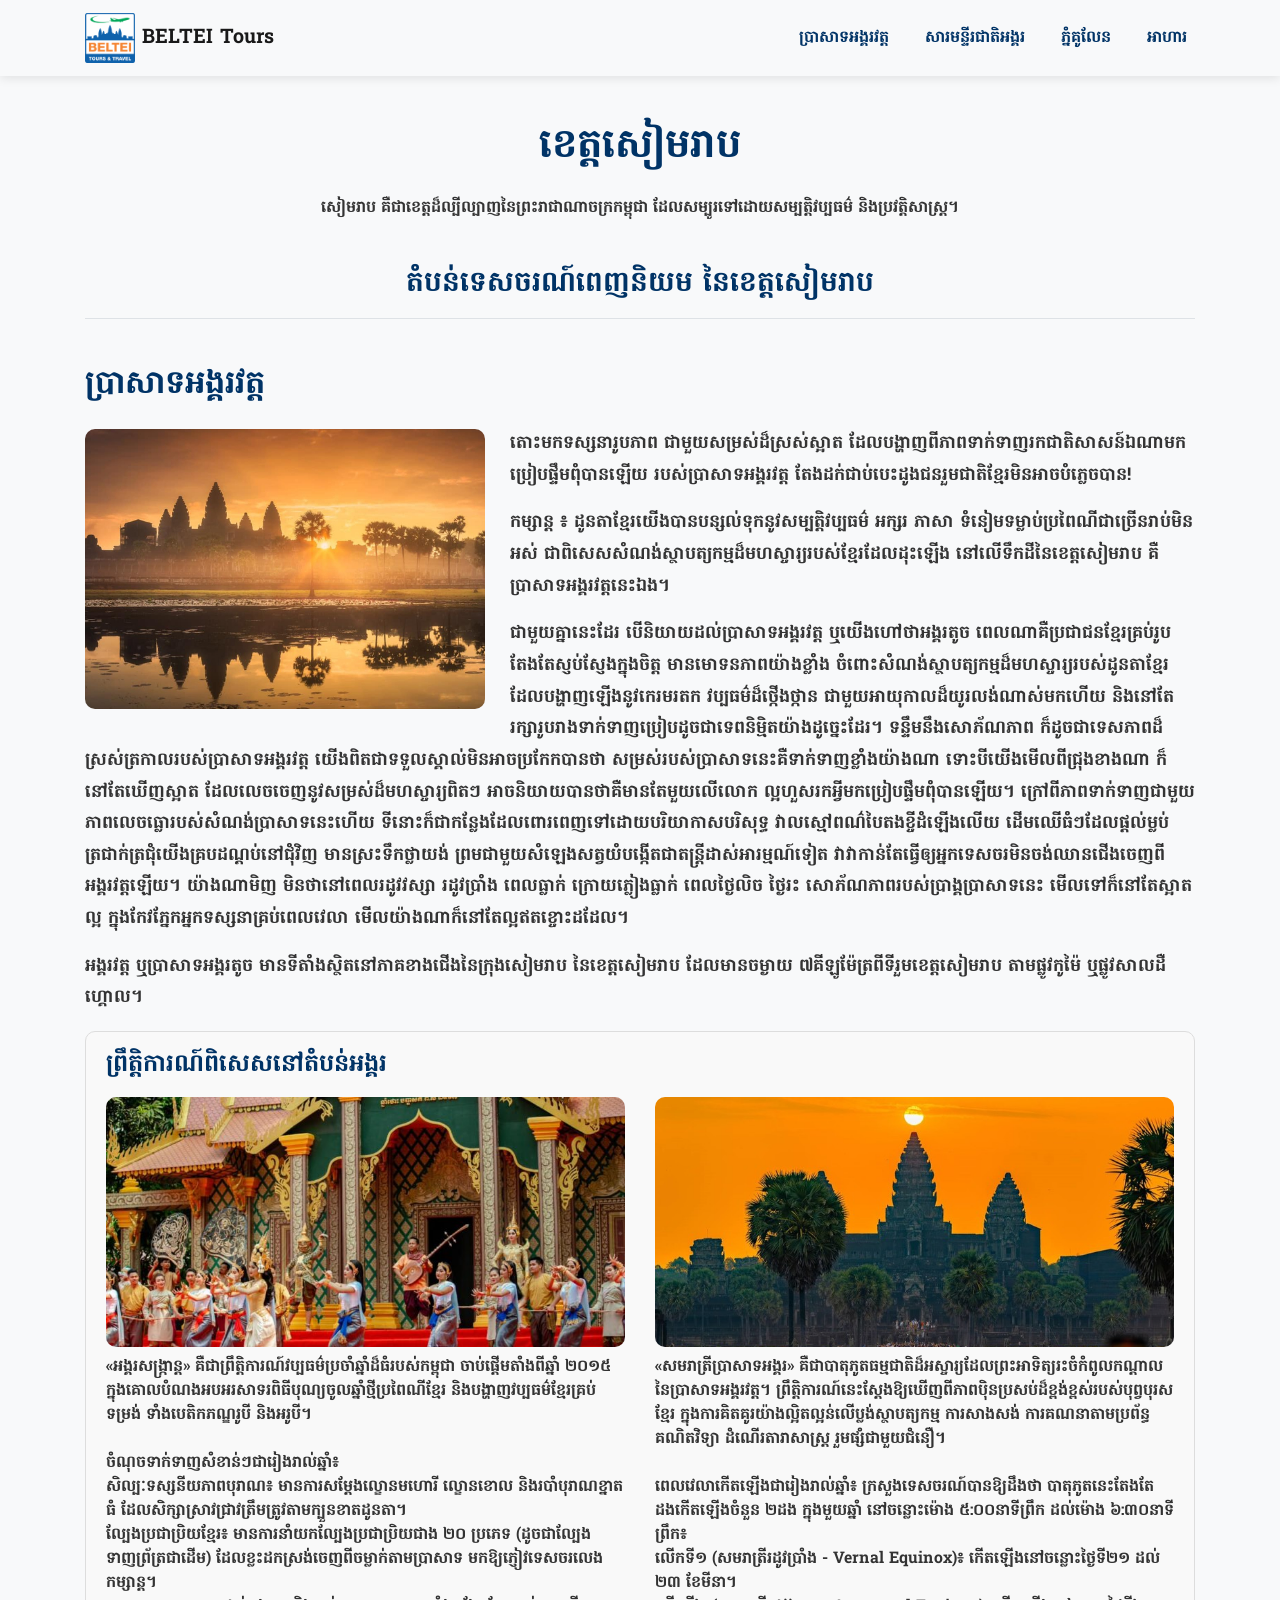
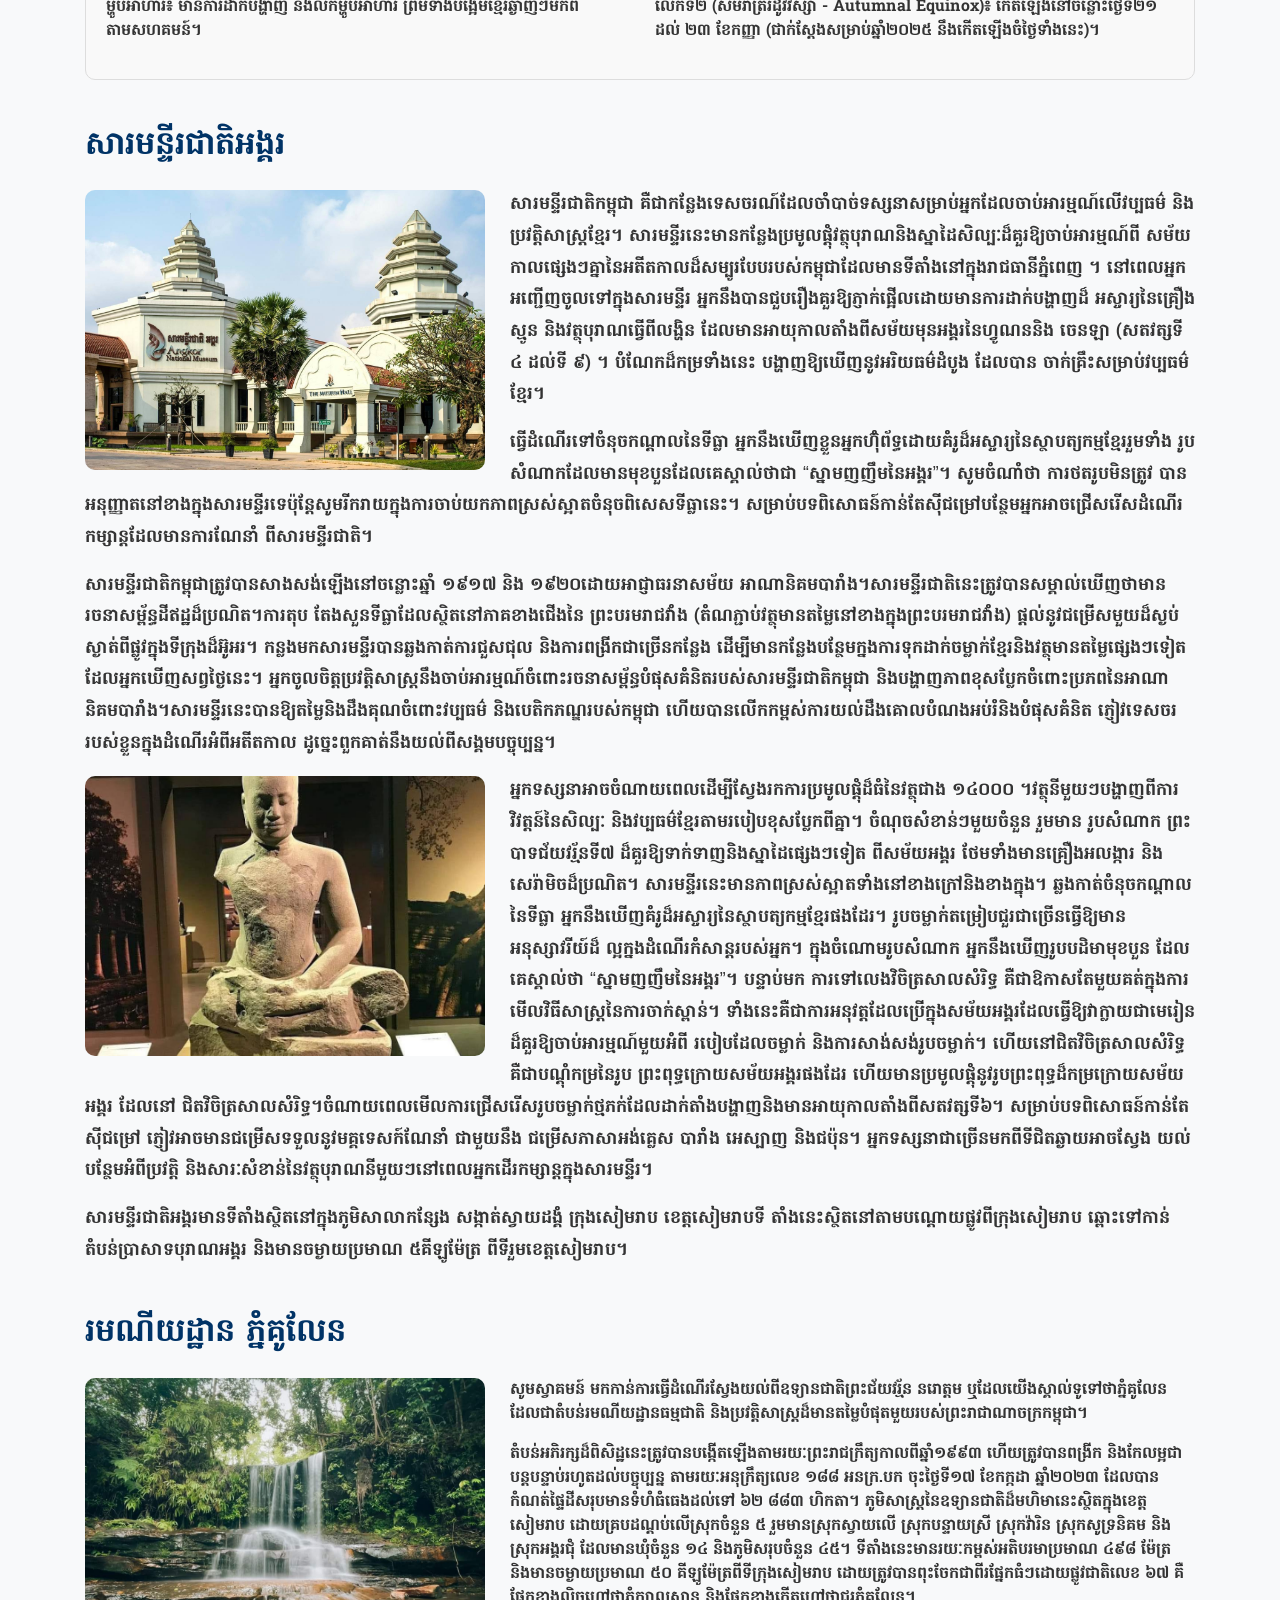
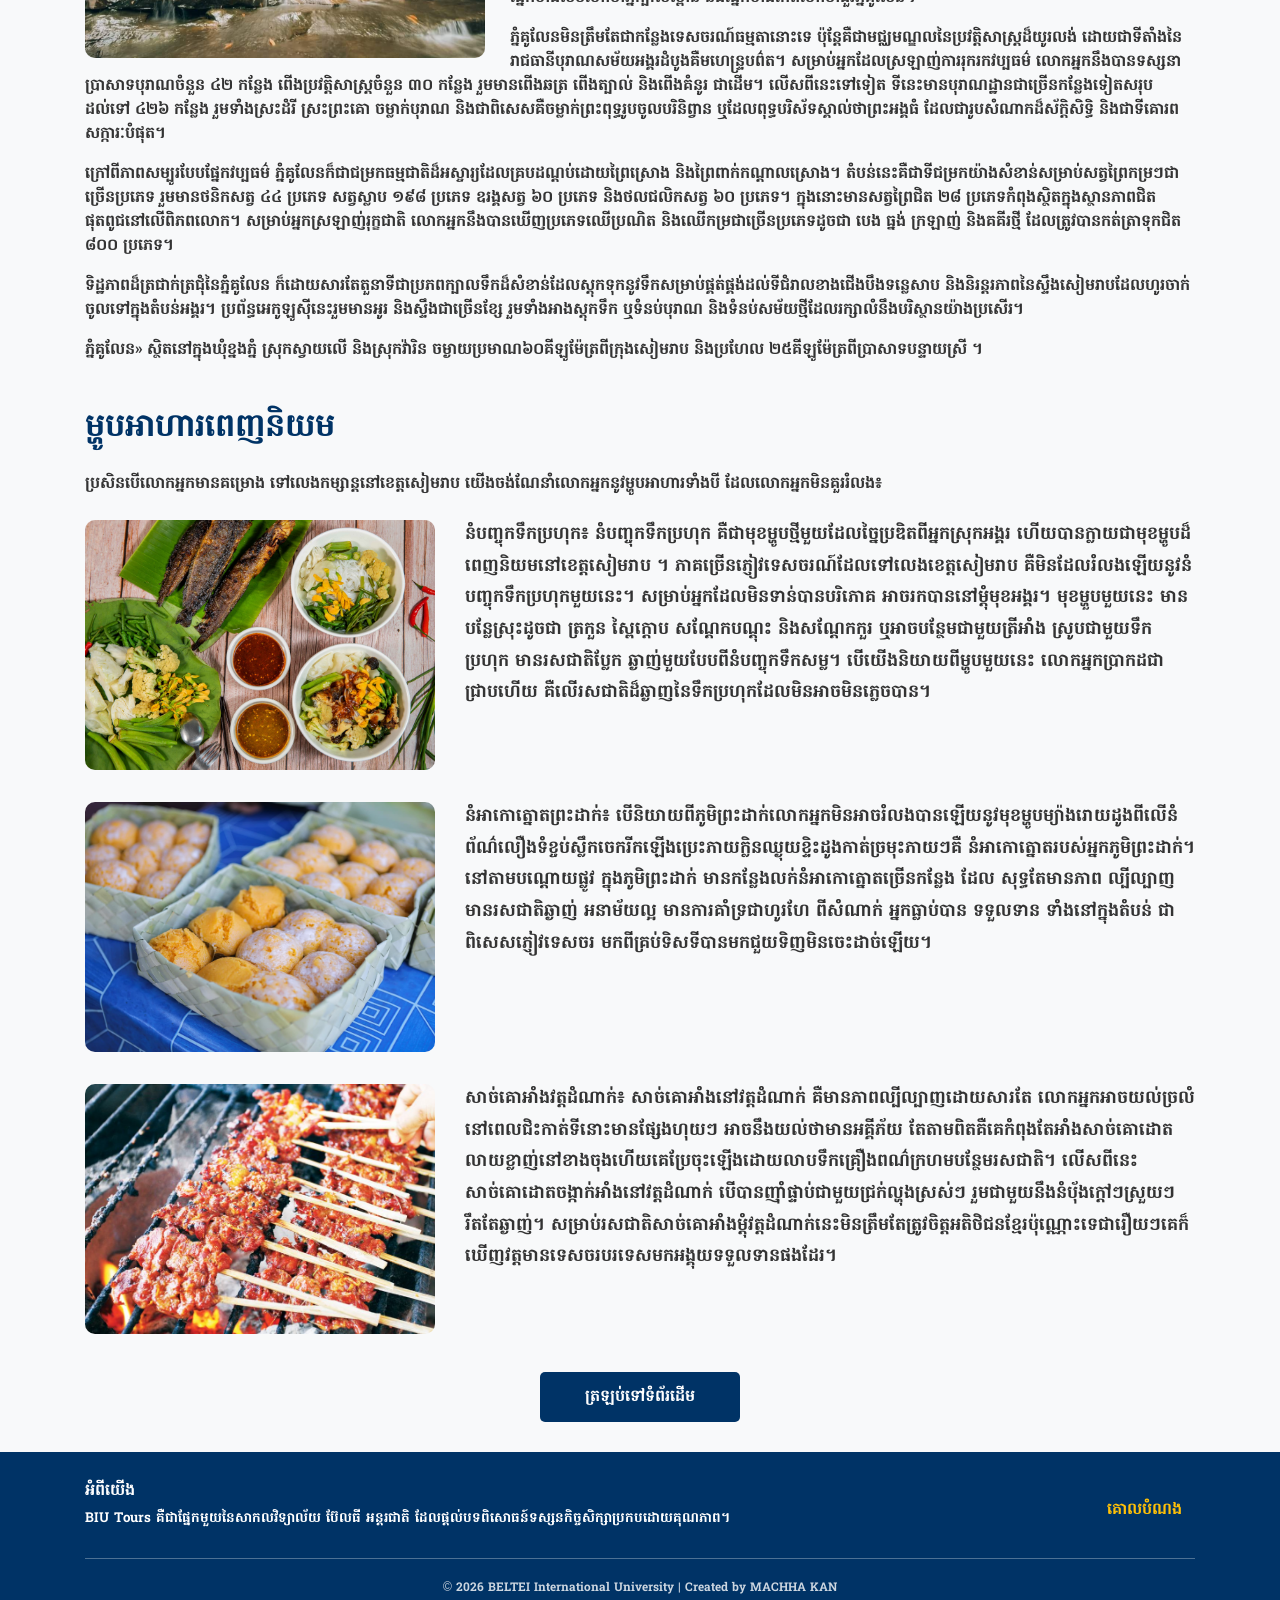
==== pages/siemreap.html @ 8b8ff885 "Add files via upload" ====
<!DOCTYPE html>
<html lang="km">

<head>
    <meta charset="UTF-8">
    <meta name="viewport" content="width=device-width, initial-scale=1.0">
    <title>ខេត្តសៀមរាប | BELTEI Tours & Travel</title>
    <link rel="stylesheet" href="https://cdn.jsdelivr.net/npm/bootstrap@4.6.2/dist/css/bootstrap.min.css">
    <link rel="stylesheet" href="../assets/css/style.css">

    <style>
        @media (max-width: 576px) {
            .navbar-nav .nav-link {
                font-size: 12px;
                padding: 5px;
            }
        }

        body {
            font-family: 'KhmerFont', sans-serif;
            color: #333;
        }

        .main-text {
            font-size: 1.1rem;
            line-height: 1.8;
        }

        .navbar {
            background-color: white;
            box-shadow: 0 2px 10px rgba(0, 0, 0, 0.1);
        }

        .navbar-brand img {
            width: 50px;
        }

        .section-img {
            width: 100%;
            height: 250px;
            object-fit: cover;
            border-radius: 10px;
        }

        .btn-custom {
            background-color: #003366;
            color: white;
            display: block;
            width: 200px;
            margin: 30px auto;
            text-align: center;
            padding: 12px;
            text-decoration: none;
            border-radius: 5px;
        }

        .event-box {
            background-color: #f9f9f9;
            padding: 20px;
            border-radius: 10px;
            border: 1px solid #ddd;
        }

        .footer {
            background-color: #003366;
            color: white;
            padding: 40px 0;
        }

        .footer a {
            color: #f8f9fa;
        }

        .footer a:hover {
            color: #ffc107;
            text-decoration: none;
        }
    </style>
</head>

<body>
    <nav class="navbar sticky-top navbar-expand-lg navbar-light bg-light">
        <div class="container d-flex justify-content-between align-items-center">
            <a class="navbar-brand" href="#"><img src="../assets/img/Logo BIU Travel.png" width="50"> BELTEI Tours</a>
            <ul class="navbar-nav d-flex flex-row flex-wrap " style="gap: 20px;">
                <li class="nav-item"><a class="nav-link" href="#angkor-wat">ប្រាសាទអង្គរវត្ត</a></li>
                <li class="nav-item"><a class="nav-link" href="#national-museum">សារមន្ទីរជាតិអង្គរ</a></li>
                <li class="nav-item"><a class="nav-link" href="#kulen">ភ្នំគូលែន</a></li>
                <li class="nav-item"><a class="nav-link" href="#food">អាហារ</a></li>
            </ul>
        </div>
    </nav>
    <section class="container mt-5">
        <h1 class="text-center" style="color: #003366;">ខេត្តសៀមរាប</h1>
        <p class="mt-4 fs-5 text-center">សៀមរាប គឺជាខេត្តដ៏ល្បីល្បាញនៃព្រះរាជាណាចក្រកម្ពុជា
            ដែលសម្បូរទៅដោយសម្បត្តិវប្បធម៌ និងប្រវត្តិសាស្ត្រ។</p>
    </section>

    <section class="container mt-5">
        <h3 class="text-center mb-5 border-bottom pb-3" style="color: #003366;">តំបន់ទេសចរណ៍ពេញនិយម នៃខេត្តសៀមរាប</h3>
    </section>
    <section class="container mt-5" id="angkor-wat">
        <h2 style="color: #003366;" class="mb-4">ប្រាសាទអង្គរវត្ត</h2>

        <div class="main-text">
            <img src="../assets/img/Angkor2.jpg"
                style="float: left; width: 400px; height: 280px; object-fit: cover; margin-right: 25px; margin-bottom: 15px; border-radius: 10px;"
                alt="Angkor Wat">
            <p>តោះមកទស្សនារូបភាព ជាមួយសម្រស់ដ៏ស្រស់ស្អាត ដែលបង្ហាញពីភាពទាក់ទាញរកជាតិសាសន៍ឯណាមកប្រៀបផ្ទឹមពុំបានឡើយ
                របស់ប្រាសាទអង្គរវត្ត តែងដក់ជាប់បេះដូងជនរួមជាតិខ្មែរមិនអាចបំភ្លេចបាន!</p>
            <p>កម្សាន្ត ៖ ដូនតាខ្មែរយើងបានបន្សល់ទុកនូវសម្បត្តិវប្បធម៌ អក្សរ ភាសា
                ទំនៀមទម្លាប់ប្រពៃណីជាច្រើនរាប់មិនអស់
                ជាពិសេសសំណង់ស្ថាបត្យកម្មដ៏មហស្ចារ្យរបស់ខ្មែរដែលដុះឡើង នៅលើទឹកដីនៃខេត្តសៀមរាប
                គឺប្រាសាទអង្គរវត្តនេះឯង។
            </p>
            <p>ជាមួយគ្នានេះដែរ បើនិយាយដល់ប្រាសាទអង្គរវត្ត ឬយើងហៅថាអង្គរតូច
                ពេលណាគឺប្រជាជនខ្មែរគ្រប់រូបតែងតែស្ញប់ស្ញែងក្នុងចិត្ត មានមោទនភាពយ៉ាងខ្លាំង
                ចំពោះសំណង់ស្ថាបត្យកម្មដ៏មហស្ចារ្យរបស់ដូនតាខ្មែរ ដែលបង្ហាញឡើងនូវកេរមរតក វប្បធម៌ដ៏ថ្កើងថ្កាន
                ជាមួយអាយុកាលដ៏យូរលង់ណាស់មកហើយ និងនៅតែរក្សារូបរាងទាក់ទាញប្រៀបដូចជាទេពនិម្មិតយ៉ាងដូច្នេះដែរ។

                ទន្ទឹមនឹងសោភ័ណភាព ក៏ដូចជាទេសភាពដ៏ស្រស់ត្រកាលរបស់ប្រាសាទអង្គរវត្ត យើងពិតជាទទួលស្គាល់មិនអាចប្រកែកបានថា
                សម្រស់របស់ប្រាសាទនេះគឺទាក់ទាញខ្លាំងយ៉ាងណា ទោះបីយើងមើលពីជ្រុងខាងណា ក៏នៅតែឃើញស្អាត
                ដែលលេចចេញនូវសម្រស់ដ៏មហស្ចារ្យពិតៗ អាចនិយាយបានថាគឺមានតែមួយលើលោក ល្អហួសរកអ្វីមកប្រៀបផ្ទឹមពុំបានឡើយ។

                ក្រៅពីភាពទាក់ទាញជាមួយភាពលេចធ្លោរបស់សំណង់ប្រាសាទនេះហើយ ទីនោះក៏ជាកន្លែងដែលពោរពេញទៅដោយបរិយាកាសបរិសុទ្ធ
                វាលស្មៅពណ៌បៃតងខ្ចីដំឡើងលើយ ដើមឈើធំៗដែលផ្តល់ម្លប់ត្រជាក់ត្រជុំយើងគ្របដណ្តប់នៅជុំវិញ មានស្រះទឹកថ្លាយង់
                ព្រមជាមួយសំឡេងសត្វយំបង្កើតជាតន្ត្រីដាស់អារម្មណ៍ទៀត
                វាវាកាន់តែធ្វើឲ្យអ្នកទេសចរមិនចង់ឈានជើងចេញពីអង្គរវត្តឡើយ។

                យ៉ាងណាមិញ មិនថានៅពេលរដូវវស្សា រដូវប្រាំង ពេលធ្លាក់ ក្រោយភ្លៀងធ្លាក់ ពេលថ្ងៃលិច ថ្ងៃរះ
                សោភ័ណភាពរបស់ប្រាង្គប្រាសាទនេះ មើលទៅក៏នៅតែស្អាត ល្អ ក្នុងកែវភ្នែកអ្នកទស្សនាគ្រប់ពេលវេលា
                មើលយ៉ាងណាក៏នៅតែល្អឥតខ្ចោះដដែល។</p>
            <p>អង្គរវត្ត ឬប្រាសាទអង្គរតូច មានទីតាំងស្ថិតនៅភាគខាងជើងនៃក្រុងសៀមរាប នៃខេត្តសៀមរាប ដែលមានចម្ងាយ
                ៧គីឡូម៉ែត្រពីទីរួមខេត្តសៀមរាប តាមផ្លូវកូម៉ៃ ឬផ្លូវសាលដឺ ហ្គោល។</p>
        </div>
        <div class="event-box mb-5">
            <h4 style="color: #003366;" class="mb-3">ព្រឹត្តិការណ៍ពិសេសនៅតំបន់អង្គរ</h4>
            <div class="row">
                <div class="col-md-6">
                    <img src="../assets/img/Songkran.jpg" class="section-img mb-2" alt="Songkran">
                    <p><strong>«អង្គរសង្ក្រាន្ត»</strong>
                        គឺជាព្រឹត្តិការណ៍វប្បធម៌ប្រចាំឆ្នាំដ៏ធំរបស់កម្ពុជា ចាប់ផ្តើមតាំងពីឆ្នាំ ២០១៥
                        ក្នុងគោលបំណងអបអរសាទរពិធីបុណ្យចូលឆ្នាំថ្មីប្រពៃណីខ្មែរ និងបង្ហាញវប្បធម៌ខ្មែរគ្រប់ទម្រង់
                        ទាំងបេតិកភណ្ឌរូបី និងអរូបី។
                        <br><br>
                        ចំណុចទាក់ទាញសំខាន់ៗជារៀងរាល់ឆ្នាំ៖
                        <br>សិល្បៈទស្សនីយភាពបុរាណ៖ មានការសម្តែងល្ខោនមហោរី ល្ខោនខោល និងរបាំបុរាណខ្នាតធំ
                        ដែលសិក្សាស្រាវជ្រាវត្រឹមត្រូវតាមក្បួនខាតដូនតា។
                        <br>ល្បែងប្រជាប្រិយខ្មែរ៖ មានការនាំយកល្បែងប្រជាប្រិយជាង ២០ ប្រភេទ
                        (ដូចជាល្បែងទាញព្រ័ត្រជាដើម)
                        ដែលខ្លះដកស្រង់ចេញពីចម្លាក់តាមប្រាសាទ មកឱ្យភ្ញៀវទេសចរលេងកម្សាន្ត។
                        <br>ម្ហូបអាហារ៖ មានការដាក់បង្ហាញ និងលក់ម្ហូបអាហារ ព្រមទាំងបង្អែមខ្មែរឆ្ងាញ់ៗមកពីតាមសហគមន៍។
                    </P>
                </div>
                <div class="col-md-6">
                    <img src="../assets/img/Angkor-Wat-Autumna1.jpg" class="section-img mb-2" alt="Equinox">
                    <p><strong>«សមរាត្រីប្រាសាទអង្គរ»</strong>
                        គឺជាបាតុភូតធម្មជាតិដ៏អស្ចារ្យដែលព្រះអាទិត្យរះចំកំពូលកណ្តាលនៃប្រាសាទអង្គរវត្ត។
                        ព្រឹត្តិការណ៍នេះស្តែងឱ្យឃើញពីភាពប៉ិនប្រសប់ដ៏ខ្ពង់ខ្ពស់របស់បុព្វបុរសខ្មែរ
                        ក្នុងការគិតគូរយ៉ាងល្អិតល្អន់លើប្លង់ស្ថាបត្យកម្ម ការសាងសង់ ការគណនាតាមប្រព័ន្ធគណិតវិទ្យា
                        ដំណើរតារាសាស្ត្រ រួមផ្សំជាមួយជំនឿ។<br>
                        <br>ពេលវេលាកើតឡើងជារៀងរាល់ឆ្នាំ៖
                        ក្រសួងទេសចរណ៍បានឱ្យដឹងថា បាតុភូតនេះតែងតែដងកើតឡើងចំនួន ២ដង ក្នុងមួយឆ្នាំ នៅចន្លោះម៉ោង
                        ៥:០០នាទីព្រឹក ដល់ម៉ោង ៦:៣០នាទីព្រឹក៖
                        <br> លើកទី១ (សមរាត្រីរដូវប្រាំង - Vernal Equinox)៖ កើតឡើងនៅចន្លោះថ្ងៃទី២១ ដល់ ២៣ ខែមីនា។
                        <br> លើកទី២ (សមរាត្រីរដូវវស្សា - Autumnal Equinox)៖ កើតឡើងនៅចន្លោះថ្ងៃទី២១ ដល់ ២៣ ខែកញ្ញា
                        (ជាក់ស្តែងសម្រាប់ឆ្នាំ២០២៥ នឹងកើតឡើងចំថ្ងៃទាំងនេះ)។
                    </p>
                </div>
            </div>
        </div>
    </section>
    <section class="container mt-5" id="national-museum">
        <h2 style="color: #003366;" class="mb-4">សារមន្ទីរជាតិអង្គរ</h2>

        <div class="main-text">
            <img src="../assets/img/museum.jpg"
                style="float: left; width: 400px; height: 280px; object-fit: cover; margin-right: 25px; margin-bottom: 15px; border-radius: 10px;"
                alt="National Museum">
            <p>សារមន្ទីរជាតិកម្ពុជា គឺជាកន្លែងទេសចរណ៍ដែលចាំបាច់ទស្សនាសម្រាប់អ្នកដែលចាប់​អារម្មណ៍លើ​​​វប្បធម៌
                និងប្រវត្តិសាស្ត្រខ្មែរ​។
                សារមន្ទីរនេះមានកន្លែងប្រមូលផ្តុំវត្ថុបុរាណ​​និងស្នាដៃសិល្បៈដ៏គួរ​ឱ្យចាប់អារម្ម​ណ៍​ពី
                សម័យកាលផ្សេងៗគ្នានៃអតីតកាលដ៏សម្បូរបែបរបស់កម្ពុជា​ដែលមានទីតាំងនៅក្នុងរាជធានីភ្នំពេញ ។
                នៅពេលអ្នកអញ្ជើញចូលទៅក្នុងសារមន្ទីរ ​អ្នកនឹងបានជួបរឿងគួរឱ្យភ្ញាក់ផ្អើលដោយមានការដាក់បង្ហាញដ៏
                អស្ចារ្យនៃគ្រឿងស្មូន និងវត្ថុបុរាណធ្វើពីលង្ហិន ដែលមានអាយុកាលតាំងពីសម័យមុនអង្គរនៃហ្វូណននិង ចេនឡា
                (សតវត្សទី ៤ ​ដល់ទី ៩) ។ បំណែកដ៏កម្រទាំងនេះ បង្ហាញឱ្យឃើញនូវអរិយធម៌ដំបូង ដែលបាន
                ចាក់គ្រឹះសម្រាប់វប្បធម៌ខ្មែរ។</p>
            <p>ធ្វើដំណើរទៅចំនុចកណ្តាលនៃទីធ្លា
                អ្នកនឹងឃើញខ្លួនអ្នកហ៊ុំព័ទ្ធដោយគំរូដ៏អស្ចារ្យនៃស្ថាបត្យកម្មខ្មែររួមទាំង
                រូបសំណាកដែលមានមុខបួនដែលគេស្គាល់ថាជា “ស្នាមញញឹមនៃអង្គរ”។ សូមចំណាំថា ការថតរូបមិនត្រូវ
                បានអនុញ្ញាតនៅខាងក្នុងសារមន្ទីរទេប៉ុន្តែសូមរីករាយក្នុងការចាប់យកភាពស្រស់ស្អាតចំនុចពិសេសទីធ្លានេះ។
                សម្រាប់បទពិសោធន៍កាន់តែស៊ីជម្រៅបន្ថែម​​​​អ្នកអាចជ្រើសរើសដំណើរកម្សាន្តដែលមានការណែនាំ
                ពីសារមន្ទីរជាតិ។
            </p>
            <p>សារមន្ទីរជាតិកម្ពុជាត្រូវបានសាងសង់ឡើងនៅចន្លោះឆ្នាំ ១៩១៧ និង ១៩២០ដោយអាជ្ញាធរនាសម័យ
                អាណានិគមបារាំង។សារមន្ទីរជាតិនេះត្រូវបានសម្គាល់ឃើញថាមានរចនាសម្ព័ន្ធដីឥដ្ឋដ៏ប្រណិត។ការតុប

                តែងសួនទីធ្លាដែលស្ថិតនៅភាគខាងជើងនៃ ព្រះបរមរាជវាំង
                (តំណភ្ជាប់វត្ថុមានតម្លៃនៅខាងក្នុងព្រះបរមរាជវាំង)
                ផ្តល់នូវជម្រើសមួយដ៏ស្ងប់ស្ងាត់ពីផ្លូវក្នុងទីក្រុងដ៏អ៊ូអរ។ កន្លងមក​សារមន្ទីរបានឆ្លងកាត់ការជួសជុល
                និងការពង្រីកជាច្រើនកន្លែង
                ដើម្បីមានកន្លែងបន្ថែមក្នងការទុកដាក់ចម្លាក់ខ្មែរនិងវត្ថុមានតម្លៃផ្សេងៗទៀត
                ដែលអ្នកឃើញសព្វថ្ងៃនេះ។

                អ្នក​ចូល​ចិត្ត​ប្រវត្តិសាស្ត្រ​នឹង​ចាប់​អារម្មណ៍​ចំពោះ​រចនាសម្ព័ន្ធ​បំផុស​គំនិត​របស់​សារមន្ទីរជាតិ​កម្ពុជា
                និងបង្ហាញភាពខុសប្លែកចំពោះប្រភពនៃអាណានិគមបារាំង។សារមន្ទីរ​នេះ​បានឱ្យតម្លៃ​និង​ដឹងគុណ​ចំពោះ
                ​វប្បធម៌
                និង​បេតិកភណ្ឌ​របស់​កម្ពុជា ហើយបានលើកកម្ពស់ការយល់ដឹងគោលបំណងអប់រំនិងបំផុសគំនិត
                ភ្ញៀវទេសចររបស់ខ្លួនក្នុងដំណើរអំពីអតីតកាល ដូច្នេះពួកគាត់នឹងយល់ពីសង្គមបច្ចុប្បន្ន។</p>
            <p>
                <img src="../assets/img/word1.jpg"
                    style="float: left; width: 400px; height: 280px; object-fit: cover; margin-right: 25px; margin-bottom: 15px; border-radius: 10px;"
                    alt="National Museum">
                អ្នកទស្សនាអាចចំណាយពេលដើម្បីស្វែងរកការប្រមូលផ្តុំដ៏ធំនៃវត្ថុជាង ១៤០០០ ។​
                វត្ថុនីមួយៗបង្ហាញពីការវិវត្តន៍នៃសិល្បៈ និងវប្បធម៌ខ្មែរតាមរបៀបខុសប្លែកពីគ្នា។
                ចំណុចសំខាន់ៗមួយចំនួន រួមមាន
                រូបសំណាក ព្រះបាទជ័យវរ្ម័នទី៧ ដ៏គួរឱ្យទាក់ទាញនិងស្នាដៃផ្សេងៗទៀត ពីសម័យអង្គរ
                ថែមទាំងមាន​គ្រឿង​អលង្ការ
                និង​សេរ៉ាមិច​ដ៏​ប្រណិត។

                សារមន្ទីរនេះមានភាពស្រស់ស្អាតទាំងនៅខាងក្រៅនិងខាងក្នុង។ ឆ្លងកាត់ចំនុចកណ្តាលនៃទីធ្លា
                អ្នកនឹងឃើញគំរូដ៏អស្ចារ្យនៃស្ថាបត្យកម្មខ្មែរផងដែរ។
                រូបចម្លាក់តម្រៀបជួរជាច្រើនធ្វើឱ្យមានអនុស្សាវរីយ៍ដ៏
                ល្អក្នងដំណើរកំសាន្តរបស់អ្នក។ ក្នុងចំណោមរូបសំណាក អ្នកនឹងឃើញរូបបដិមាមុខបួន ដែលគេស្គាល់ថា
                “ស្នាមញញឹមនៃអង្គរ”។

                បន្ទាប់មក ការទៅលេងវិចិត្រសាលសំរិទ្ធ គឺជាឱកាសតែមួយគត់ក្នុងការមើលវិធីសាស្រ្តនៃការចាក់ស្ពាន់។
                ទាំងនេះគឺជាការអនុវត្តដែលប្រើក្នុងសម័យអង្គរដែលធ្វើឱ្យវាក្លាយជាមេរៀនដ៏គួរឱ្យចាប់អារម្មណ៍មួយអំពី
                របៀបដែលចម្លាក់ និងការសាង់សង់រូបចម្លាក់។ ហើយនៅជិតវិចិត្រសាលសំរិទ្ធគឺជាបណ្តុំកម្រនៃរូប
                ព្រះពុទ្ធក្រោយសម័យអង្គរផងដែរ​ ហើយមានប្រមូលផ្តុំនូវរូបព្រះពុទ្ធដ៏កម្រក្រោយសម័យអង្គរ ដែលនៅ
                ជិតវិចិត្រសាលសំរិទ្ធ។ចំណាយពេលមើលការជ្រើសរើសរូបចម្លាក់ថ្មភក់ដែលដាក់តាំងបង្ហាញនិងមានអាយុកាលតាំងពីសតវត្សទី៦។

                សម្រាប់បទពិសោធន៍កាន់តែស៊ីជម្រៅ ភ្ញៀវអាចមានជម្រើសទទួលនូវមគ្គទេសក៍ណែនាំ​ ជាមួយនឹង
                ជម្រើសភាសាអង់គ្លេស
                បារាំង អេស្បាញ និងជប៉ុន។ អ្នកទស្សនាជាច្រើនមកពីទីជិតឆ្ងាយអាចស្វែង យល់បន្ថែមអំពីប្រវត្តិ
                និងសារៈសំខាន់នៃវត្ថុបុរាណនីមួយៗនៅពេលអ្នកដើរកម្សាន្តក្នុងសារមន្ទីរ។
            </p>
            <p>សារមន្ទីរជាតិអង្គរមានទីតាំងស្ថិតនៅក្នុងភូមិសាលាកន្សែង សង្កាត់ស្វាយដង្គំ ក្រុងសៀមរាប ខេត្តសៀមរាបទី
                តាំងនេះស្ថិតនៅតាមបណ្តោយផ្លូវពីក្រុងសៀមរាប ឆ្ពោះទៅកាន់តំបន់ប្រាសាទបុរាណអង្គរ និងមានចម្ងាយប្រមាណ
                ៥គីឡូម៉ែត្រ ពីទីរួមខេត្តសៀមរាប។</p>
        </div>
    </section>
    <section class="container mt-5" id="kulen">
        <h2 style="color: #003366;" class="mb-4">រមណីយដ្ឋាន ភ្នំគូលែន</h2>

        <div class="main-text">
            <img src="../assets/img/kulen2.jpg"
                style="float: left; width: 400px; height: 280px; object-fit: cover; margin-right: 25px; margin-bottom: 15px; border-radius: 10px;"
                alt="kulen">
        </div>

        <p>សូមស្វាគមន៍ មកកាន់ការធ្វើដំណើរស្វែងយល់ពីឧទ្យានជាតិព្រះជ័យវរ្ម័ន នរោត្តម ឬដែលយើងស្គាល់ទូទៅថាភ្នំគូលែន
            ដែលជាតំបន់រមណីយដ្ឋានធម្មជាតិ និងប្រវត្តិសាស្ត្រដ៏មានតម្លៃបំផុតមួយរបស់ព្រះរាជាណាចក្រកម្ពុជា។</p>

        <p>តំបន់អភិរក្សដ៏ពិសិដ្ឋនេះត្រូវបានបង្កើតឡើងតាមរយៈព្រះរាជក្រឹត្យកាលពីឆ្នាំ១៩៩៣ ហើយត្រូវបានពង្រីក
            និងកែលម្អជាបន្តបន្ទាប់រហូតដល់បច្ចុប្បន្ន តាមរយៈអនុក្រឹត្យលេខ ១៨៨ អនក្រ.បក ចុះថ្ងៃទី១៧ ខែកក្កដា
            ឆ្នាំ២០២៣ ដែលបានកំណត់ផ្ទៃដីសរុបមានទំហំធំធេងដល់ទៅ ៦២ ៨៨៣ ហិកតា។
            ភូមិសាស្ត្រនៃឧទ្យានជាតិដ៏មហិមានេះស្ថិតក្នុងខេត្តសៀមរាប ដោយគ្របដណ្តប់លើស្រុកចំនួន ៥
            រួមមានស្រុកស្វាយលើ ស្រុកបន្ទាយស្រី ស្រុកវ៉ារិន ស្រុកសូទ្រនិគម និងស្រុកអង្គរជុំ ដែលមានឃុំចំនួន ១៤
            និងភូមិសរុបចំនួន ៤៥។ ទីតាំងនេះមានរយៈកម្ពស់អតិបរមាប្រមាណ ៤៩៨ ម៉ែត្រ និងមានចម្ងាយប្រមាណ ៥០
            គីឡូម៉ែត្រពីទីក្រុងសៀមរាប ដោយត្រូវបានពុះចែកជាពីរផ្នែកធំៗដោយផ្លូវជាតិលេខ ៦៧
            គឺផ្នែកខាងលិចហៅថាភ្នំក្បាលស្ពាន និងផ្នែកខាងកើតហៅថាជួរភ្នំគូលែន។</p>

        <p>ភ្នំគូលែនមិនត្រឹមតែជាកន្លែងទេសចរណ៍ធម្មតានោះទេ ប៉ុន្តែគឺជាមជ្ឈមណ្ឌលនៃប្រវត្តិសាស្ត្រដ៏យូរលង់
            ដោយជាទីតាំងនៃរាជធានីបុរាណសម័យអង្គរដំបូងគឺមហេន្ទ្របព៌ត។ សម្រាប់អ្នកដែលស្រឡាញ់ការរុករកវប្បធម៌
            លោកអ្នកនឹងបានទស្សនាប្រាសាទបុរាណចំនួន ៤២ កន្លែង ពើងប្រវត្តិសាស្ត្រចំនួន ៣០ កន្លែង រួមមានពើងឆត្រ
            ពើងត្បាល់ និងពើងគំនូរ ជាដើម។ លើសពីនេះទៅទៀត ទីនេះមានបុរាណដ្ឋានជាច្រើនកន្លែងទៀតសរុបដល់ទៅ ៤២៦ កន្លែង
            រួមទាំងស្រះដំរី ស្រះព្រះគោ ចម្លាក់បុរាណ និងជាពិសេសគឺចម្លាក់ព្រះពុទ្ធរូបចូលបរិនិព្វាន
            ឬដែលពុទ្ធបរិស័ទស្គាល់ថាព្រះអង្គធំ ដែលជារូបសំណាកដ៏ស័ក្តិសិទ្ធិ និងជាទីគោរពសក្ការៈបំផុត។</p>

        <p>ក្រៅពីភាពសម្បូរបែបផ្នែកវប្បធម៌ ភ្នំគូលែនក៏ជាជម្រកធម្មជាតិដ៏អស្ចារ្យដែលគ្របដណ្តប់ដោយព្រៃស្រោង
            និងព្រៃពាក់កណ្តាលស្រោង។ តំបន់នេះគឺជាទីជម្រកយ៉ាងសំខាន់សម្រាប់សត្វព្រៃកម្រៗជាច្រើនប្រភេទ
            រួមមានថនិកសត្វ ៤៤ ប្រភេទ សត្វស្លាប ១៩៨ ប្រភេទ ឧរង្គសត្វ ៦០ ប្រភេទ និងថលជលិកសត្វ ៦០ ប្រភេទ។
            ក្នុងនោះមានសត្វព្រៃជិត ២៨ ប្រភេទកំពុងស្ថិតក្នុងស្ថានភាពជិតផុតពូជនៅលើពិភពលោក។
            សម្រាប់អ្នកស្រឡាញ់រុក្ខជាតិ លោកអ្នកនឹងបានឃើញប្រភេទឈើប្រណិត និងឈើកម្រជាច្រើនប្រភេទដូចជា បេង ធ្នង់
            ក្រឡាញ់ និងគគីរថ្មី ដែលត្រូវបានកត់ត្រាទុកជិត ៨០០ ប្រភេទ។</p>

        <p>ទិដ្ឋភាពដ៏ត្រជាក់ត្រជុំនៃភ្នំគូលែន
            ក៏ដោយសារតែតួនាទីជាប្រភពក្បាលទឹកដ៏សំខាន់ដែលស្តុកទុកនូវទឹកសម្រាប់ផ្គត់ផ្គង់ដល់ទីជំរាលខាងជើងបឹងទន្លេសាប
            និងនិរន្តរភាពនៃស្ទឹងសៀមរាបដែលហូរចាក់ចូលទៅក្នុងតំបន់អង្គរ។ ប្រព័ន្ធអេកូឡូស៊ីនេះរួមមានអូរ
            និងស្ទឹងជាច្រើនខ្សែ រួមទាំងអាងស្តុកទឹក ឬទំនប់បុរាណ និងទំនប់សម័យថ្មីដែលរក្សាលំនឹងបរិស្ថានយ៉ាងប្រសើរ។
        </p>
        <p>ភ្នំ​គូលែន​» ​ស្ថិត​នៅ​ក្នុងឃុំខ្នងភ្នំ ស្រុក​ស្វាយ​លើ និងស្រុក​វ៉ា​រិ​ន ចម្ងាយប្រមាណ​
            ៦០គីឡូម៉ែត្រ​ពី​ក្រុង​សៀមរាប និង​ប្រហែល ២៥​គីឡូម៉ែត្រ​ពី​ប្រាសាទបន្ទាយស្រី​ ។</p>
        </div>
    </section>
    <section class="container mt-5 content-left" id="food">
        <h2 style="color: #003366;" class="mb-4">ម្ហូបអាហារពេញនិយម</h2>
        <p class="mb-4">ប្រសិនបើលោកអ្នកមានគម្រោង ទៅលេងកម្សាន្តនៅខេត្តសៀមរាប
            យើងចង់ណែនាំលោកអ្នកនូវម្ហូបអាហារទាំងបី
            ដែលលោកអ្នកមិនគួររំលង៖</p>

        <div class="row mb-4">
            <div class="col-md-4"><img src="../assets/img/Num_pjok.jpg" class="section-img mb-2" alt="Num Pjok">
            </div>
            <div class="col-md-8 main-text">
                <p><b>នំបញ្ចុកទឹកប្រហុក៖</b> នំបញ្ចុកទឹកប្រហុក គឺជាមុខម្ហូបថ្មីមួយដែលច្នៃប្រឌិតពីអ្នកស្រុកអង្គរ
                    ហើយបានក្លាយជាមុខម្ហូបដ៏ពេញនិយមនៅខេត្តសៀមរាប ។ ភាគច្រើនភ្ញៀវទេសចរណ៍ដែលទៅលេងខេត្តសៀមរាប
                    គឺមិនដែលរំលងឡើយនូវនំបញ្ចុកទឹកប្រហុកមួយនេះ។​ សម្រាប់អ្នកដែលមិនទាន់បានបរិភោគ
                    អាចរកបាននៅម្ដុំមុខអង្គរ។
                    មុខម្ហួបមួយនេះ មានបន្លែស្រុះដូចជា ត្រកួន ស្ពៃក្ដោប សណ្ដែកបណ្ដុះ និងសណ្ដែកកួរ
                    ឬអាចបន្ថែមជាមួយត្រីអាំង ស្រូបជាមួយទឹកប្រហុក មានរសជាតិប្លែក ឆ្ងាញ់មួយបែបពីនំបញ្ចុកទឹកសម្ល។
                    បើយើងនិយាយពីម្ហូបមួយនេះ លោកអ្នកប្រាកដជាជ្រាបហើយ
                    គឺលើរសជាតិដ៏ឆ្ងាញនៃទឹកប្រហុកដែលមិនអាចមិនភ្លេចបាន។</p>
            </div>
        </div>
        <div class="row mb-4">
            <div class="col-md-4">
                <img src="../assets/img/akoa.jpeg" class="section-img mb-2" alt="Akoa">
            </div>
            <div class="col-md-8 main-text">
                <p><b>នំអាកោត្នោតព្រះដាក់៖</b>
                    បើនិយាយពីភូមិព្រះដាក់លោកអ្នកមិនអាចរំលងបានឡើយនូវមុខម្ហូបម្យ៉ាង​រោយ​ដូង​ពីលើ​នំ​ព័ណ៌​លឿងទំ​
                    ខ្ចប់​ស្លឹកចេក​រីក​ឡើង​ប្រេះ​ភាយ​ក្លិន​ឈ្ងុយខ្ទិះ​ដូង​កាត់​ច្រមុះ​ភាយៗ​គឺ
                    នំអាកោត្នោតរបស់អ្នកភូមិព្រះដាក់។ នៅតាមបណ្តោយផ្លូវ ក្នុងភូមិព្រះដាក់
                    មានកន្លែងលក់នំអាកោត្នោតច្រើនកន្លែង ដែល សុទ្ធតែមានភាព ល្បីល្បាញ មានរសជាតិឆ្ងាញ់ អនាម័យល្អ
                    មានការគាំទ្រជាហូរហែ ពីសំណាក់ អ្នកធ្លាប់បាន ទទួលទាន ទាំងនៅក្នុងតំបន់ ជាពិសេសភ្ញៀវទេសចរ
                    មកពីគ្រប់ទិសទីបានមកជួយទិញមិនចេះដាច់ឡើយ។</p>
            </div>
        </div>

        <div class="row mb-4">
            <div class="col-md-4"><img src="../assets/img/koang.jpg" class="section-img mb-2" alt="Koang"></div>
            <div class="col-md-8 main-text">
                <p><b>សាច់គោអាំងវត្តដំណាក់៖</b> សាច់គោអាំងនៅវត្តដំណាក់ គឺមានភាពល្បីល្បាញដោយសារតែ
                    លោកអ្នកអាចយល់ច្រលំ
                    នៅពេលជិះកាត់ទីនោះមានផ្សែងហុយៗ អាចនឹងយល់ថាមានអគ្គីភ័យ
                    តែតាមពិតគឺគេកំពុងតែអាំងសាច់គោ​ដោត​លាយ​ខ្លាញ់​នៅ​ខាង​ចុង​ហើយ​គេ​ប្រែ​ចុះ​ឡើង​ដោយ​លាប​ទឹក​គ្រឿង​ពណ៌​ក្រហម​​បន្ថែម​រសជាតិ។
                    លើសពីនេះ សាច់គោដោតចង្កាក់អាំងនៅវត្តដំណាក់ បើបានញ៉ាំផ្ទាប់ជាមួយជ្រក់ល្ហុងស្រស់ៗ
                    រួមជាមួយនឹងនំប៉័ងក្តៅៗស្រួយៗរឹតតែឆ្ងាញ់។
                    សម្រាប់រសជាតិ​សាច់គោ​អាំង​ម្ដុំ​វត្តដំណាក់​​នេះ​មិន​ត្រឹមតែ​ត្រូវ​ចិត្ត​អតិថិជន​ខ្មែរ​ប៉ុណ្ណោះ​ទេ​ជា​រឿយៗ​គេ​ក៏​ឃើញ​វត្តមាន​ទេសចរ​បរទេស​មក​អង្គុយ​ទទួលទាន​ផង​ដែរ។
                </p>
            </div>
        </div>
        <div class="text-center mt-4">
            <a href="../index.html" class="btn btn-custom">ត្រឡប់ទៅទំព័រដើម</a>
        </div>
    </section>
    <footer class="footer mt-4" style="background-color: #003366; color: white; padding: 30px 0;" id="about">
        <div class="container">
            <div class="row">
                <div class="col-md-8 mb-2">
                    <h6 class="font-weight-bold">អំពីយើង</h6>
                    <p style="font-size: 0.85rem; margin-bottom: 0;">
                        BIU Tours គឺជាផ្នែកមួយនៃសាកលវិទ្យាល័យ ប៊ែលធី អន្តរជាតិ
                        ដែលផ្តល់បទពិសោធន៍ទស្សនកិច្ចសិក្សាប្រកបដោយគុណភាព។
                    </p>
                </div>
                <div class="col-md-4 text-md-right align-self-center">
                    <a href="../pages/about.html" class="btn btn-link"
                        style="color: #ffc107; font-size: 1rem; text-decoration: none; font-weight: bold;">
                        គោលបំណង <i class="fas fa-arrow-right"></i>
                    </a>
                </div>
            </div>
            <hr style="border-top: 1px solid rgba(255,255,255,0.3); margin: 20px 0;">
            <div class="text-center" style="font-size: 0.75rem; opacity: 0.8;">
                © 2026 BELTEI International University | Created by MACHHA KAN
            </div>
        </div>
    </footer>
    <script src="https://code.jquery.com/jquery-3.6.0.min.js"></script>
    <script src="https://cdn.jsdelivr.net/npm/bootstrap@4.6.2/dist/js/bootstrap.bundle.min.js"></script>
</body>



</html>
---- assets/css/style.css ----
@font-face {
    font-family: 'KhmerFont';
    src: url('../fonts/Hanuman-Bold.ttf') format('truetype');
}
html {
    scroll-padding-top: 80px;
}
html {
    scroll-behavior: smooth;
    scroll-padding-top: 80px;
}
body {
    font-family: 'KhmerFont', sans-serif;
    background-color: #f8f9fa;
}
.navbar-nav .nav-link {
    font-family: 'KhmerFont', sans-serif !important;
    font-weight: bold;
    color: #003366 !important;
}
h1{
    font-family: 'KhmerFont', sans-serif;
}
h2{
    font-family: 'KhmerFont', sans-serif;
}
h3{
    font-family: 'KhmerFont', sans-serif;
}
h4{
    font-family: 'KhmerFont', sans-serif;
}
h5 {
    font-family: 'KhmerFont', sans-serif;
}
h6{
    font-family: 'KhmerFont', sans-serif;
}
p{
    font-family: 'KhmerFont', sans-serif;
}
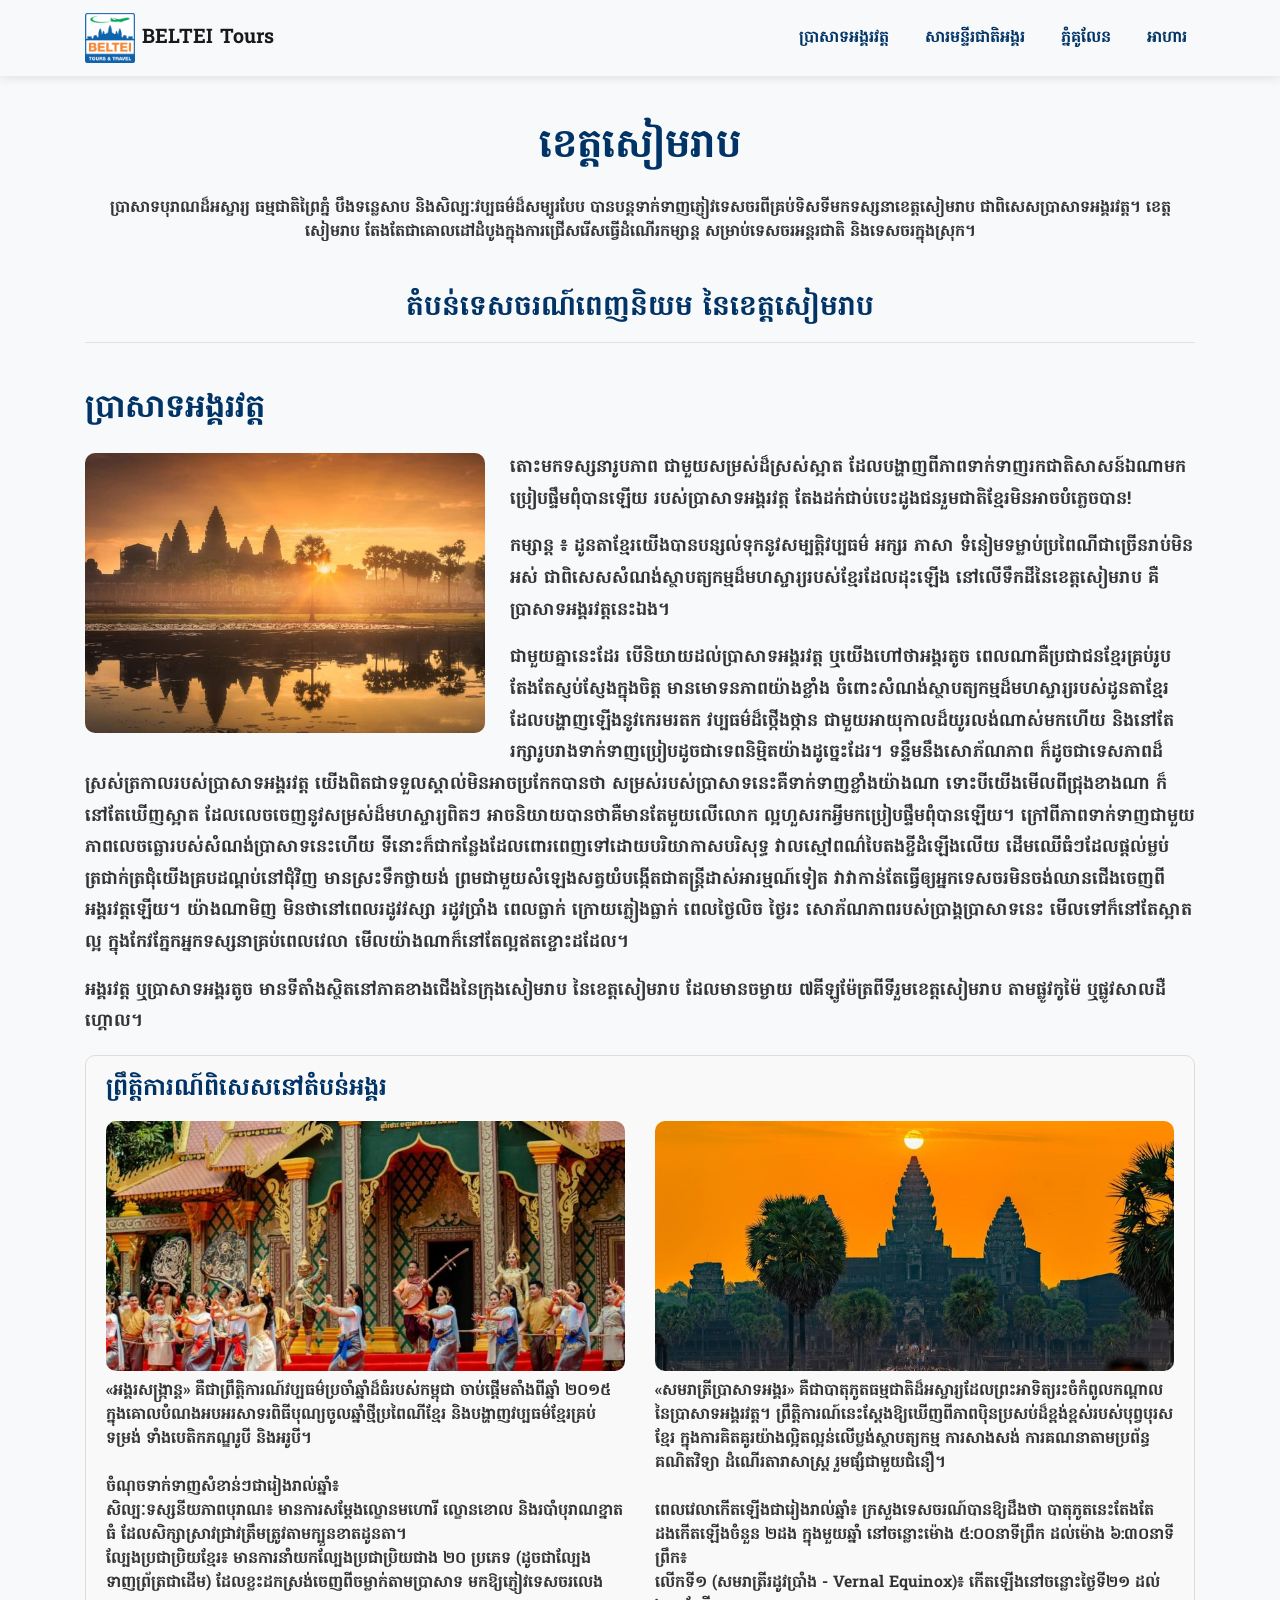
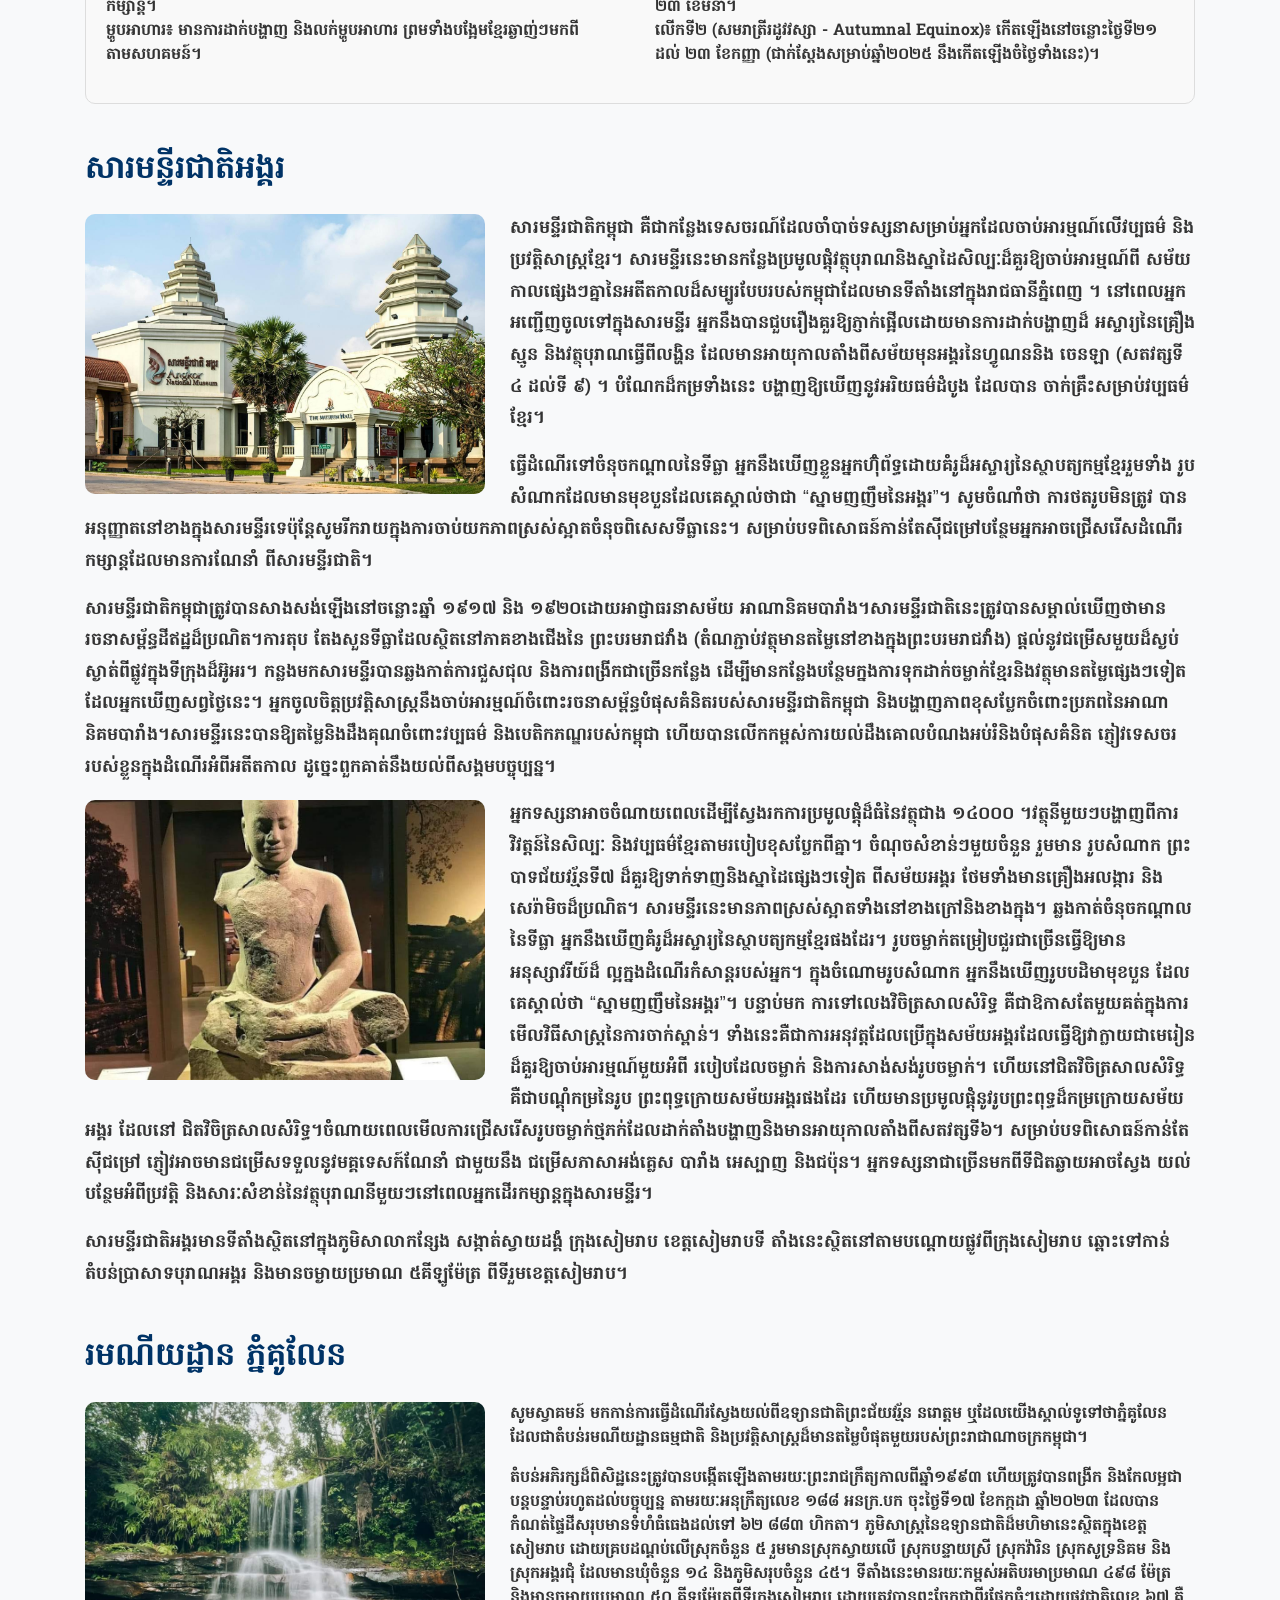
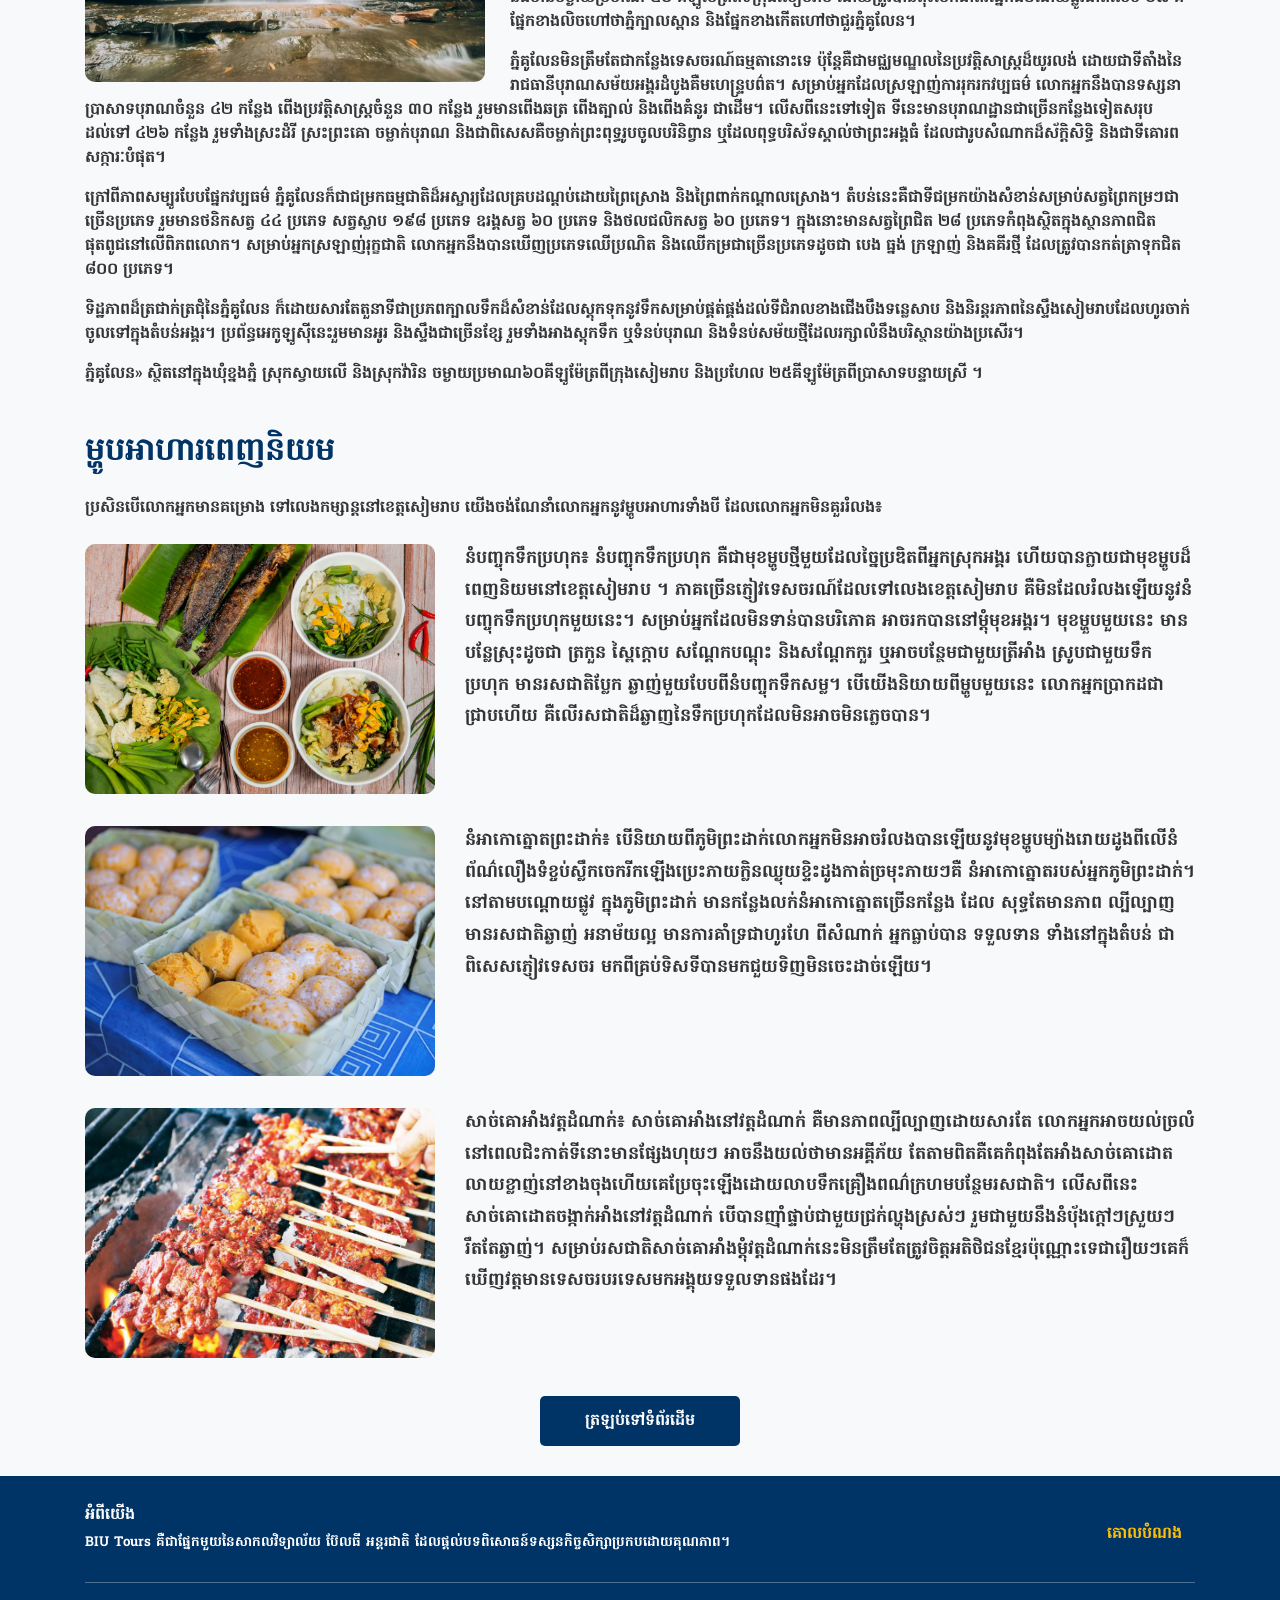
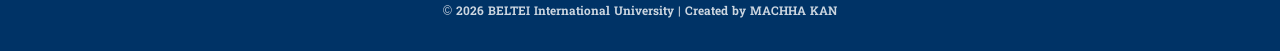
==== commit 90187080: "Add files via upload" ====
--- a/pages/siemreap.html
+++ b/pages/siemreap.html
@@ -92,8 +92,9 @@
     </nav>
     <section class="container mt-5">
         <h1 class="text-center" style="color: #003366;">ខេត្តសៀមរាប</h1>
-        <p class="mt-4 fs-5 text-center">សៀមរាប គឺជាខេត្តដ៏ល្បីល្បាញនៃព្រះរាជាណាចក្រកម្ពុជា
-            ដែលសម្បូរទៅដោយសម្បត្តិវប្បធម៌ និងប្រវត្តិសាស្ត្រ។</p>
+        <p class="mt-4 fs-5 text-center"> ប្រាសាទបុរាណដ៏អស្ចារ្យ ធម្មជាតិព្រៃភ្នំ បឹងទន្លេសាប
+            និងសិល្បៈវប្បធម៌ដ៏សម្បូរបែប បានបន្តទាក់ទាញភ្ញៀវទេសចរពីគ្រប់ទិសទីមកទស្សនាខេត្តសៀមរាប ជាពិសេសប្រាសាទអង្គរវត្ត។
+            ខេត្តសៀមរាប តែងតែជាគោលដៅដំបូងក្នុងការជ្រើសរើសធ្វើដំណើរកម្សាន្ត សម្រាប់ទេសចរអន្តរជាតិ និងទេសចរក្នុងស្រុក។</p>
     </section>
 
     <section class="container mt-5">
